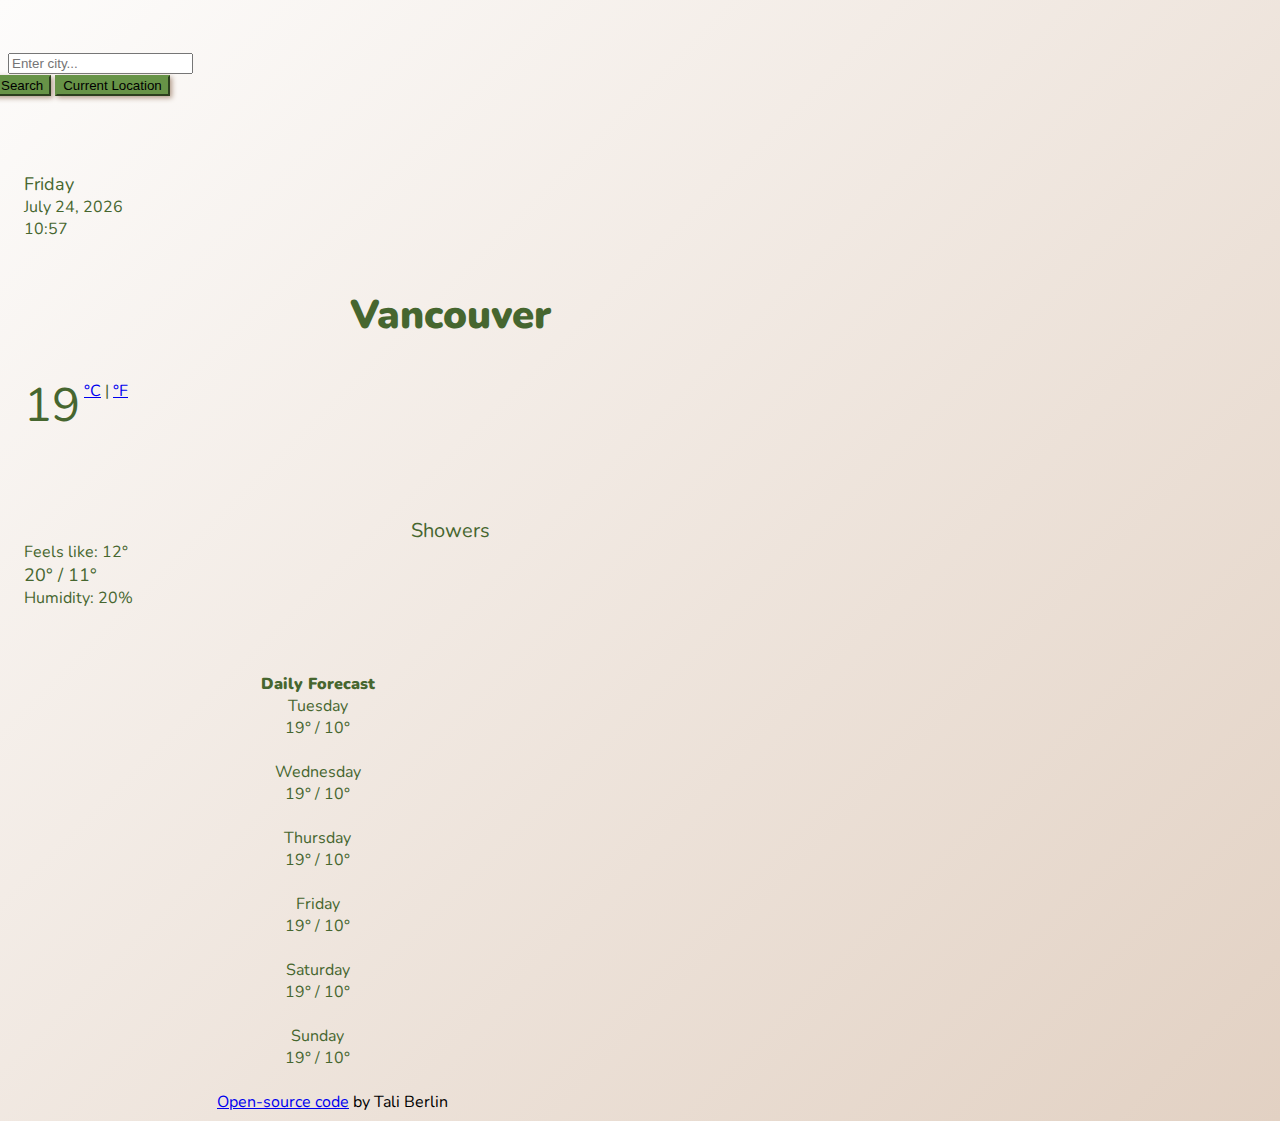
==== index.html @ 72286c4a "changed api, updated icon to reflect search" ====
<!DOCTYPE html>
<html lang="en">
  <head>
    <meta charset="UTF-8" />
    <meta http-equiv="X-UA-Compatible" content="IE=edge" />
    <meta name="viewport" content="width=device-width, initial-scale=1.0" />
    <title>Weather</title>
    <script
      src="https://kit.fontawesome.com/3ca56c3a4d.js"
      crossorigin="anonymous"
    ></script>
    <link
      rel="stylesheet"
      href="https://fonts.googleapis.com/css?family=Nunito"
    />
    <link
      href="https://cdn.jsdelivr.net/npm/bootstrap@5.2.3/dist/css/bootstrap.min.css"
      rel="stylesheet"
      integrity="sha384-rbsA2VBKQhggwzxH7pPCaAqO46MgnOM80zW1RWuH61DGLwZJEdK2Kadq2F9CUG65"
      crossorigin="anonymous"
    />
    <script src="https://cdn.jsdelivr.net/npm/axios@1.1.2/dist/axios.min.js"></script>
    <link rel="stylesheet" href="src/weather.css" />
  </head>
  <body>
    <div class="container">
      <br />
      <br />
      <form id="search-bar">
        <div class="row search">
          <div class="col search">
            <input
              type="text"
              placeholder="Enter city..."
              class="form-control"
              autocomplete="off"
              id="search-input"
            />
          </div>
          <div class="col search-btn">
            <input type="submit" value="Search" class="btn btn-primary" />
            <input
              type="submit"
              value="Current Location"
              class="btn btn-primary"
              id="current-location"
            />
          </div>
        </div>
      </form>
      <br />
      <br />
      <div class="row current-city">
        <div class="col-7 today">
          <br />
          <div class="row today-information">
            <div class="col-3 today-info">
              <div class="curr-day" id="day-of-week">Monday</div>
              <div class="date" id="date">11/21/2022</div>
              <div class="time" id="time">Last updated: 15:55</div>
            </div>
            <div class="col-9 city" id="city">Vancouver</div>
          </div>
          <br />
          <br />
          <div class="row temp">
            <div class="col-5 temp">
              <span class="curr-temp" id="curr-temp">19</span>
              <span class="temp-units" id="temp-units">
                <a href="#" id="celsius">°C</a> |
                <a href="#" id="fahrenheit">°F</a>
              </span>
            </div>
            <div class="col-5 today-icon-conditions">
              <img
                src="https://shecodes-assets.s3.amazonaws.com/api/weather/icons/few-clouds-day.png"
                alt=""
                class="today-icon"
                id="today-icon"
                width="125px"
              />
              <div class="conditions" id="conditions">Showers</div>
            </div>
          </div>
          <br />
          <div class="row curr-h-l">
            <div class="col curr-h-l-feels-like">
              <div class="feels-like" id="feels-like">Feels like: 12°</div>
              <div class="curr-high-low">
                <span id="curr-high"> 20° </span>
                /
                <span id="curr-low">11°</span>
              </div>
              <div class="humidity" id="humidity">Humidity: 20%</div>
            </div>
          </div>
        </div>
        <br />
        <div class="col-5 card">
          <div class="card-header">Daily Forecast</div>
          <div class="card-body">
            <div class="row tues">
              <div class="col-5 weekday">Tuesday</div>
              <div class="col-4">19° / 10°</div>
              <div class="col-3 forecast">
                <i class="fa-solid fa-cloud-sun-rain"></i>
              </div>
            </div>
            <br />
            <div class="row wed">
              <div class="col-5 weekday">Wednesday</div>
              <div class="col-4">19° / 10°</div>
              <div class="col-3 forecast">
                <i class="fa-solid fa-cloud-sun"></i>
              </div>
            </div>
            <br />
            <div class="row thurs">
              <div class="col-5 weekday">Thursday</div>
              <div class="col-4">19° / 10°</div>
              <div class="col-3 forecast">
                <i class="fa-solid fa-cloud-sun"></i>
              </div>
            </div>
            <br />
            <div class="row fri">
              <div class="col-5 weekday">Friday</div>
              <div class="col-4">19° / 10°</div>
              <div class="col-3 forecast">
                <i class="fa-solid fa-wind"></i>
              </div>
            </div>
            <br />
            <div class="row sat">
              <div class="col-5 weekday">Saturday</div>
              <div class="col-4">19° / 10°</div>
              <div class="col-3 forecast">
                <i class="fa-solid fa-cloud-showers-heavy"></i>
              </div>
            </div>
            <br />
            <div class="row sun">
              <div class="col-5 weekday">Sunday</div>
              <div class="col-4">19° / 10°</div>
              <div class="col-3 forecast">
                <i class="fa-solid fa-cloud-sun"></i>
              </div>
            </div>
          </div>
        </div>
      </div>
    </div>
    <br />
    <div class="source-code">
      <a href="https://github.com/taliberlin/my-new-project" target="_blank"
        >Open-source code</a
      >
      by Tali Berlin
    </div>
    <script src="src/weather.js"></script>
  </body>
</html>
---- src/weather.css ----
body {
  font-family: "Nunito", Arial, Helvetica, sans-serif;
  background: linear-gradient(135deg, #fdfcfb 0%, #e2d1c3 100%);
  min-height: 100vh;
  overflow-x: hidden;
}
.container {
  max-width: 80%;
}
.btn {
  background-color: #679347;
  border-color: #679347;
  position: relative;
  right: 15px;
  box-shadow: 2px 2px 5px #b29b8a;
}
.btn-primary {
  --bs-btn-bg: #527937;
  --bs-btn-border-color: #527937;
  --bs-btn-hover-bg: #527937;
  --bs-btn-hover-border-color: #527937;
  --bs-btn-focus-shadow-rgb: 49, 132, 253;
  --bs-btn-active-bg: #527937;
  --bs-btn-active-border-color: #527937;
  --bs-btn-disabled-bg: #527937;
  --bs-btn-disabled-border-color: #527937;
}
.btn:hover {
  background-color: #527937;
  border-color: #527937;
}
.today {
  padding: 1rem 1rem;
  background: transparent;
  color: #46662f;
  min-width: 0;
  position: relative;
  bottom: 6px;
}

.city {
  font-weight: 900;
  font-size: 40px;
  position: relative;
  top: 48px;
  text-transform: capitalize;
}
.conditions {
  text-transform: capitalize;
}
.curr-day,
.curr-high-low {
  font-size: 18px;
}
.curr-h-l-feels-like {
  position: relative;
  bottom: 20px;
}
.conditions {
  font-size: 20px;
}

.city,
.today-icon-conditions {
  text-align: center;
}

.temp {
  position: relative;
  top: 5px;
}

.curr-temp {
  font-size: 47px;
  position: relative;
  top: 25px;
}

.today-icon-conditions {
  font-size: 80px;
}

.card {
  background: transparent;
  max-width: 70%;
  color: #46662f;
  border: transparent;
  text-align: center;
}
.card-header {
  text-align: center;
  font-weight: 900;
  background-color: transparent;
}

.forecast {
  font-size: 25px;
}
.container {
  max-width: 70%;
}
.source-code {
  position: relative;
  left: 209px;
}
.today-icon {
  position: relative;
  bottom: 12px;
}
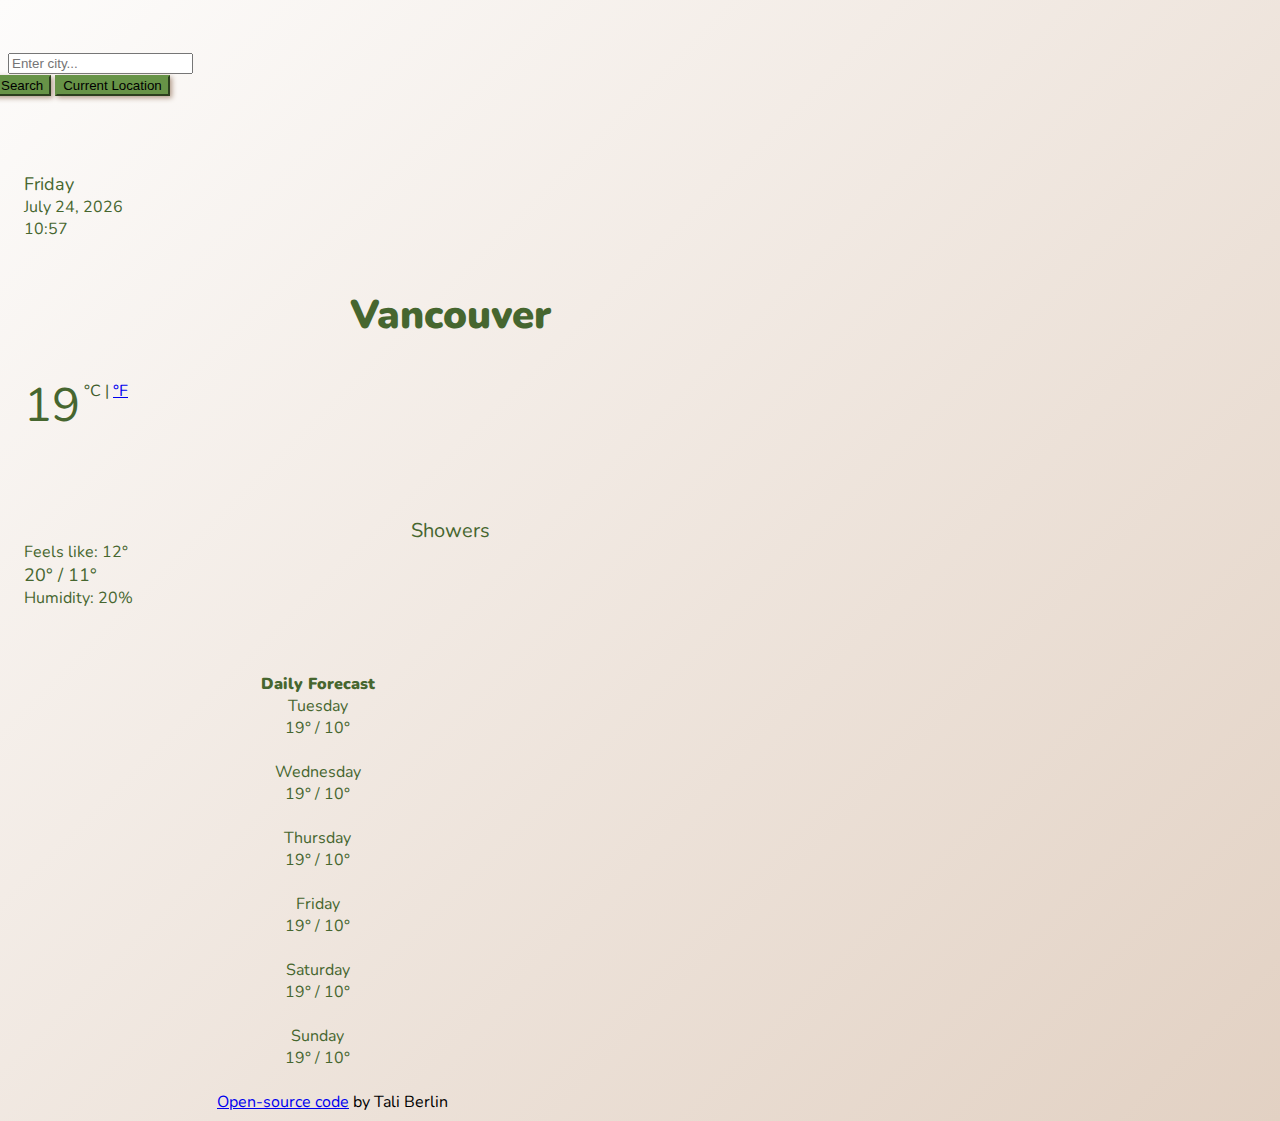
==== commit 6d4ee82c: "implemented temperature units" ====
--- a/index.html
+++ b/index.html
@@ -67,7 +67,7 @@
             <div class="col-5 temp">
               <span class="curr-temp" id="curr-temp">19</span>
               <span class="temp-units" id="temp-units">
-                <a href="#" id="celsius">°C</a> |
+                <a href="#" id="celsius" class="active">°C</a> |
                 <a href="#" id="fahrenheit">°F</a>
               </span>
             </div>
--- a/src/weather.css
+++ b/src/weather.css
@@ -107,3 +107,11 @@
   position: relative;
   bottom: 12px;
 }
+.active {
+  color: #405d2b;
+  text-decoration: none;
+}
+.active:hover {
+  color: #405d2b;
+  cursor: text;
+}
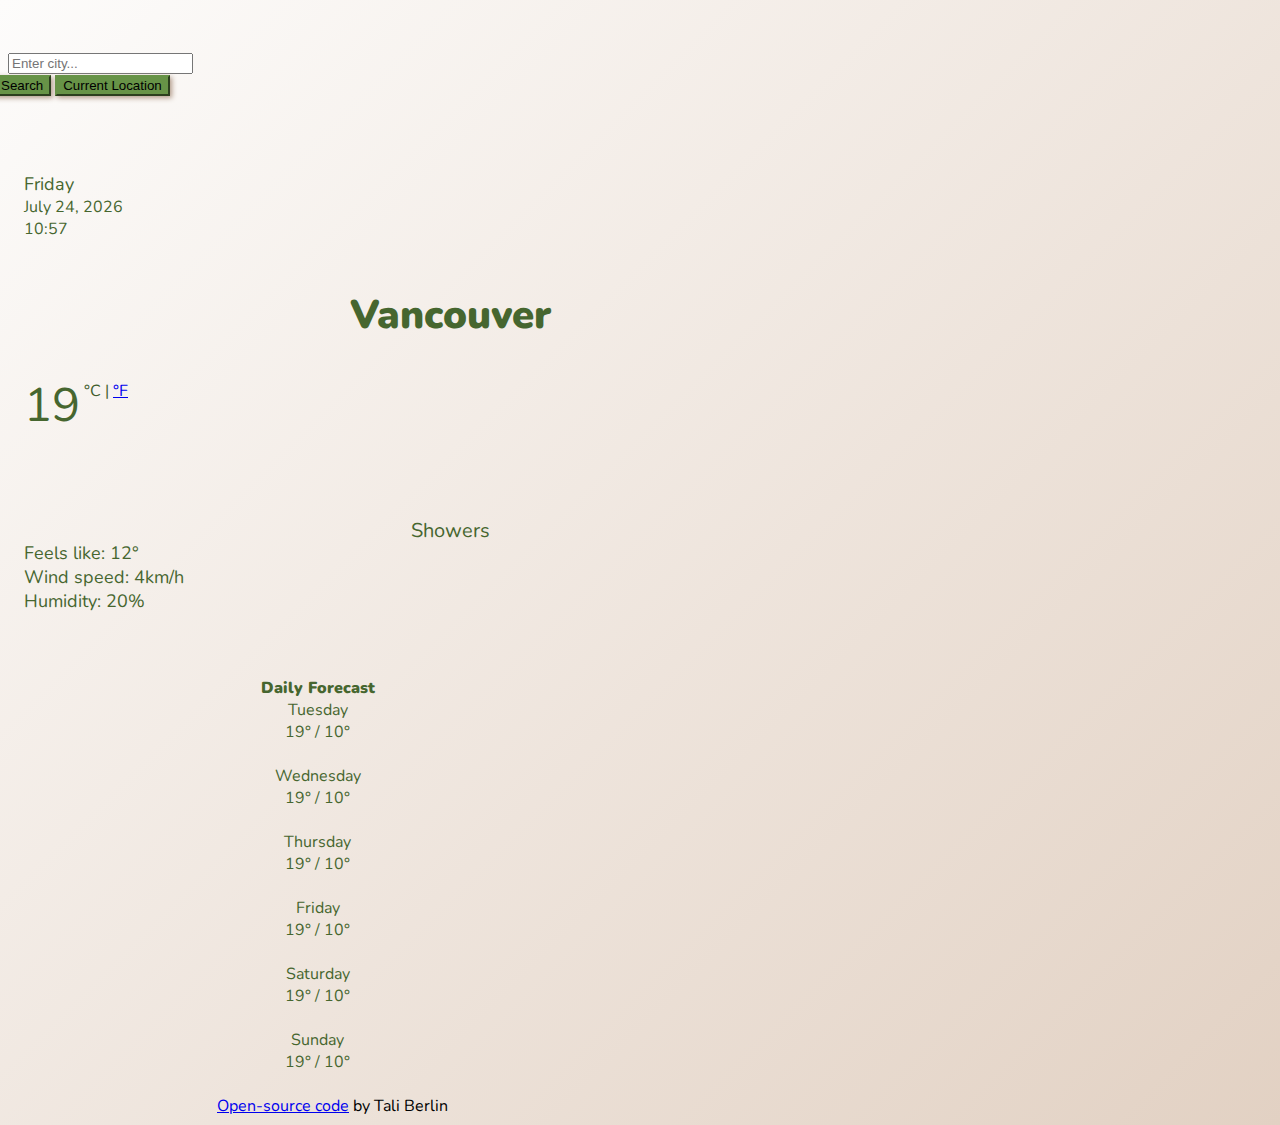
==== commit e81b6989: "changed high/low to wind speed" ====
--- a/index.html
+++ b/index.html
@@ -83,14 +83,10 @@
             </div>
           </div>
           <br />
-          <div class="row curr-h-l">
-            <div class="col curr-h-l-feels-like">
+          <div class="row wind-speed">
+            <div class="col feels-like-wind-speed">
               <div class="feels-like" id="feels-like">Feels like: 12°</div>
-              <div class="curr-high-low">
-                <span id="curr-high"> 20° </span>
-                /
-                <span id="curr-low">11°</span>
-              </div>
+              <div class="wind-speed" id="wind-speed">Wind speed: 4km/h</div>
               <div class="humidity" id="humidity">Humidity: 20%</div>
             </div>
           </div>
--- a/src/weather.css
+++ b/src/weather.css
@@ -4,6 +4,7 @@
   min-height: 100vh;
   overflow-x: hidden;
 }
+
 .container {
   max-width: 80%;
 }
@@ -49,10 +50,10 @@
   text-transform: capitalize;
 }
 .curr-day,
-.curr-high-low {
+.wind-speed {
   font-size: 18px;
 }
-.curr-h-l-feels-like {
+.feels-like-wind-speed {
   position: relative;
   bottom: 20px;
 }
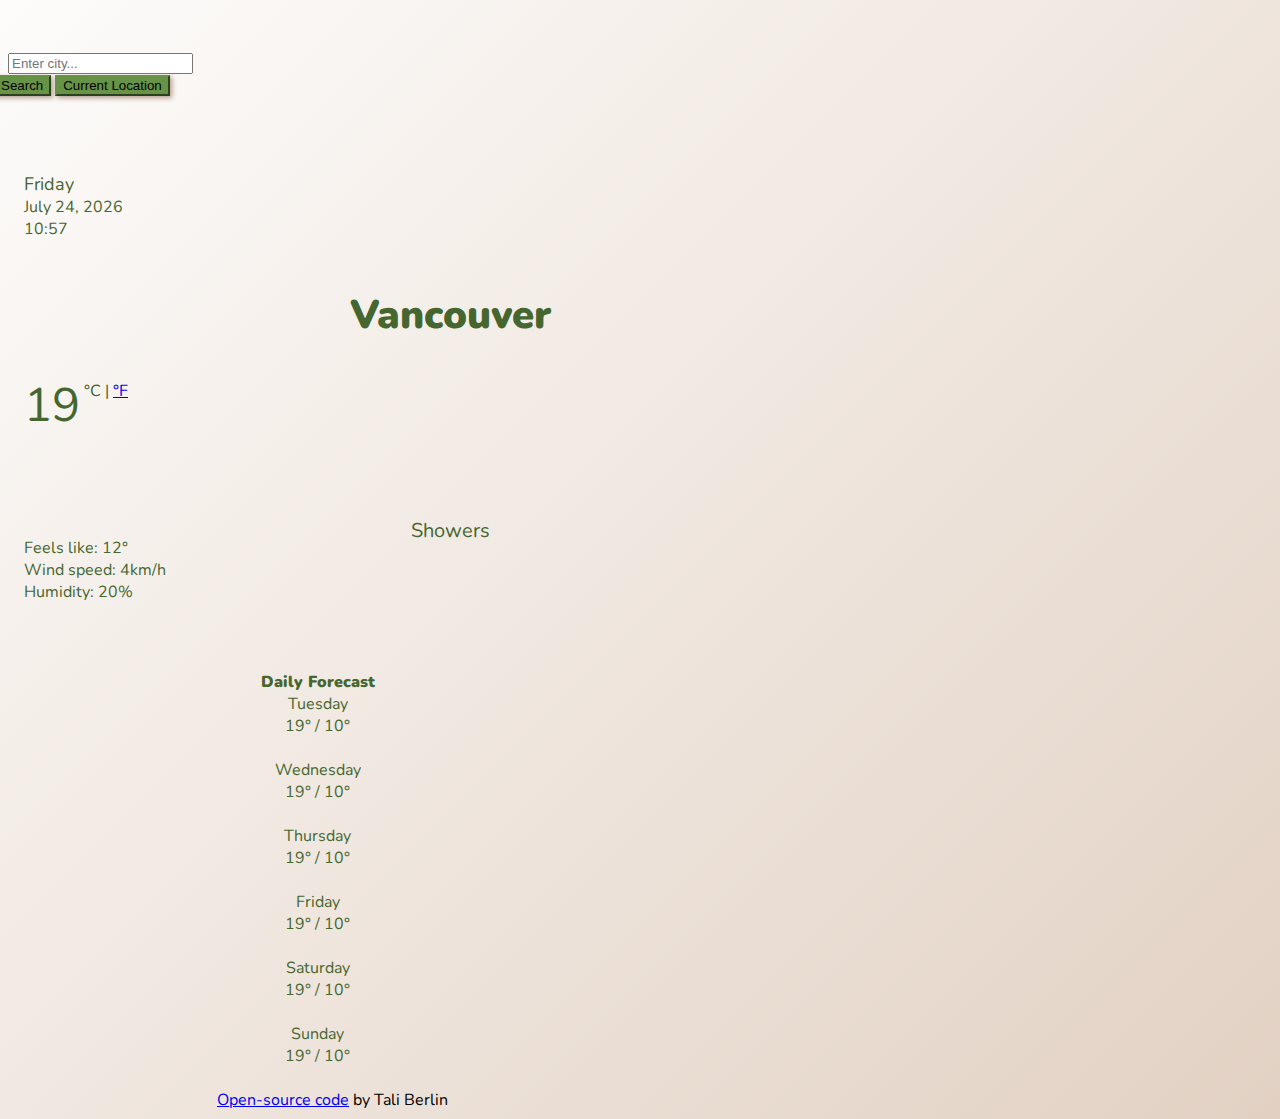
==== commit ff805047: "updated wind speed styling" ====
--- a/index.html
+++ b/index.html
@@ -83,7 +83,7 @@
             </div>
           </div>
           <br />
-          <div class="row wind-speed">
+          <div class="row feels-like-wind-speed">
             <div class="col feels-like-wind-speed">
               <div class="feels-like" id="feels-like">Feels like: 12°</div>
               <div class="wind-speed" id="wind-speed">Wind speed: 4km/h</div>
--- a/src/weather.css
+++ b/src/weather.css
@@ -49,13 +49,12 @@
 .conditions {
   text-transform: capitalize;
 }
-.curr-day,
-.wind-speed {
+.curr-day {
   font-size: 18px;
 }
 .feels-like-wind-speed {
   position: relative;
-  bottom: 20px;
+  bottom: 12px;
 }
 .conditions {
   font-size: 20px;
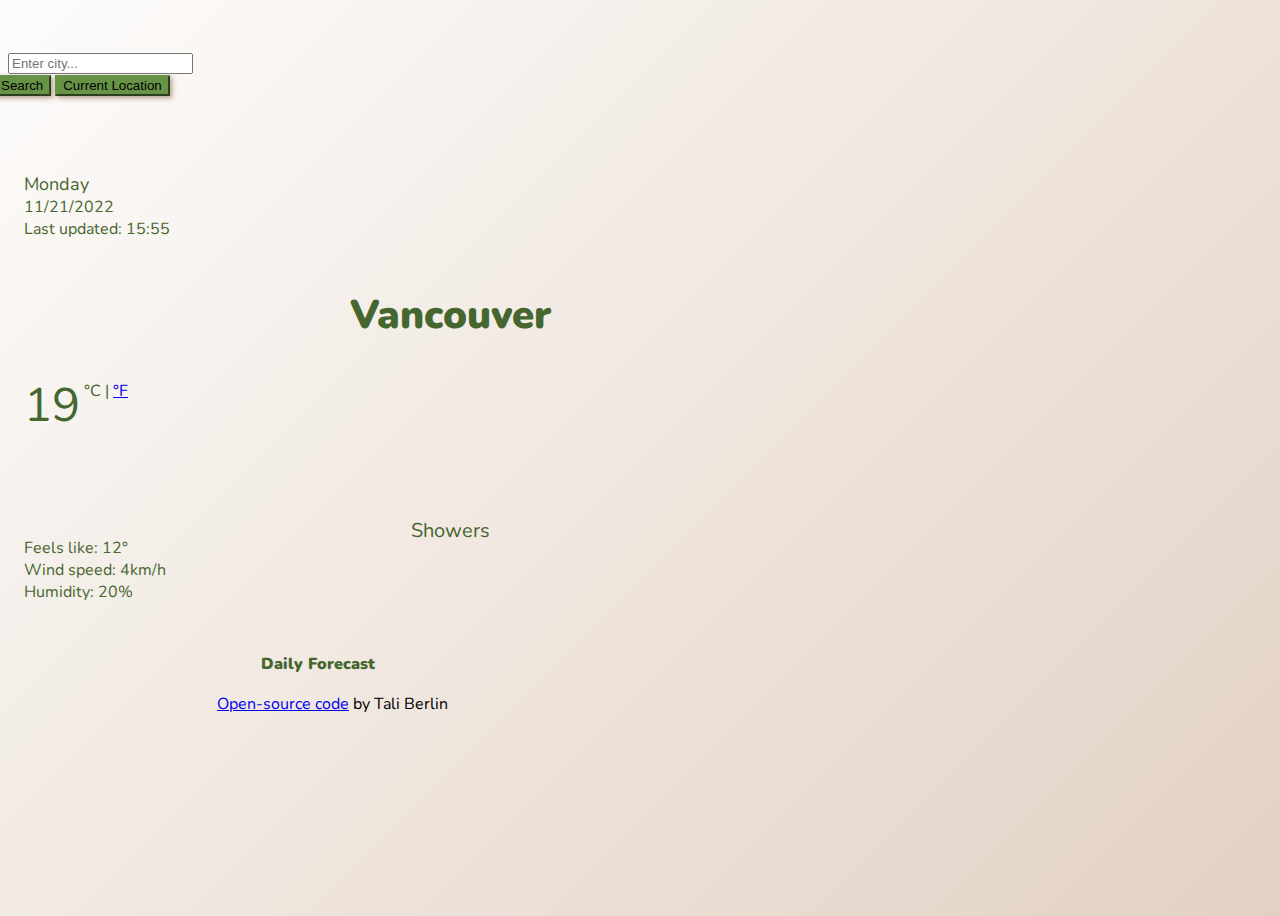
==== commit 2c251ec1: "added forecast function to javascript" ====
--- a/index.html
+++ b/index.html
@@ -94,59 +94,10 @@
         <br />
         <div class="col-5 card">
           <div class="card-header">Daily Forecast</div>
-          <div class="card-body">
-            <div class="row tues">
-              <div class="col-5 weekday">Tuesday</div>
-              <div class="col-4">19° / 10°</div>
-              <div class="col-3 forecast">
-                <i class="fa-solid fa-cloud-sun-rain"></i>
-              </div>
-            </div>
-            <br />
-            <div class="row wed">
-              <div class="col-5 weekday">Wednesday</div>
-              <div class="col-4">19° / 10°</div>
-              <div class="col-3 forecast">
-                <i class="fa-solid fa-cloud-sun"></i>
-              </div>
-            </div>
-            <br />
-            <div class="row thurs">
-              <div class="col-5 weekday">Thursday</div>
-              <div class="col-4">19° / 10°</div>
-              <div class="col-3 forecast">
-                <i class="fa-solid fa-cloud-sun"></i>
-              </div>
-            </div>
-            <br />
-            <div class="row fri">
-              <div class="col-5 weekday">Friday</div>
-              <div class="col-4">19° / 10°</div>
-              <div class="col-3 forecast">
-                <i class="fa-solid fa-wind"></i>
-              </div>
-            </div>
-            <br />
-            <div class="row sat">
-              <div class="col-5 weekday">Saturday</div>
-              <div class="col-4">19° / 10°</div>
-              <div class="col-3 forecast">
-                <i class="fa-solid fa-cloud-showers-heavy"></i>
-              </div>
-            </div>
-            <br />
-            <div class="row sun">
-              <div class="col-5 weekday">Sunday</div>
-              <div class="col-4">19° / 10°</div>
-              <div class="col-3 forecast">
-                <i class="fa-solid fa-cloud-sun"></i>
-              </div>
-            </div>
-          </div>
+          <div class="card-body" id="forecast"></div>
         </div>
       </div>
     </div>
-    <br />
     <div class="source-code">
       <a href="https://github.com/taliberlin/my-new-project" target="_blank"
         >Open-source code</a
--- a/src/weather.css
+++ b/src/weather.css
@@ -86,6 +86,8 @@
   color: #46662f;
   border: transparent;
   text-align: center;
+  position: relative;
+  bottom: 18px;
 }
 .card-header {
   text-align: center;
@@ -107,6 +109,10 @@
   position: relative;
   bottom: 12px;
 }
+.forecast-icon {
+  position: relative;
+  bottom: 15px;
+}
 .active {
   color: #405d2b;
   text-decoration: none;
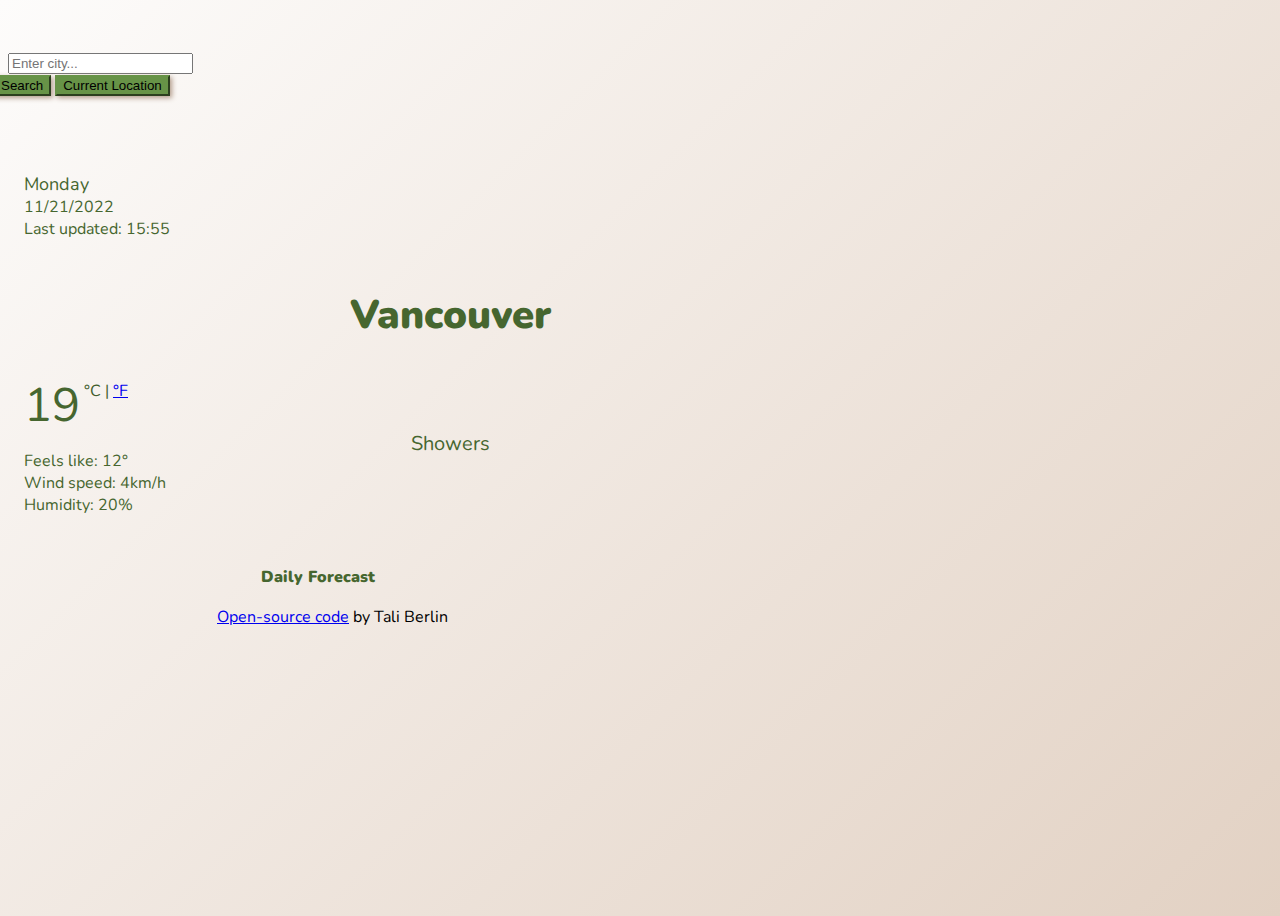
==== commit fa07f424: "implemented forecast function" ====
--- a/index.html
+++ b/index.html
@@ -77,7 +77,7 @@
                 alt=""
                 class="today-icon"
                 id="today-icon"
-                width="125px"
+                width="125"
               />
               <div class="conditions" id="conditions">Showers</div>
             </div>
--- a/src/weather.css
+++ b/src/weather.css
@@ -76,10 +76,6 @@
   top: 25px;
 }
 
-.today-icon-conditions {
-  font-size: 80px;
-}
-
 .card {
   background: transparent;
   max-width: 70%;
@@ -107,11 +103,11 @@
 }
 .today-icon {
   position: relative;
-  bottom: 12px;
+  bottom: 15px;
 }
 .forecast-icon {
   position: relative;
-  bottom: 15px;
+  bottom: 12px;
 }
 .active {
   color: #405d2b;
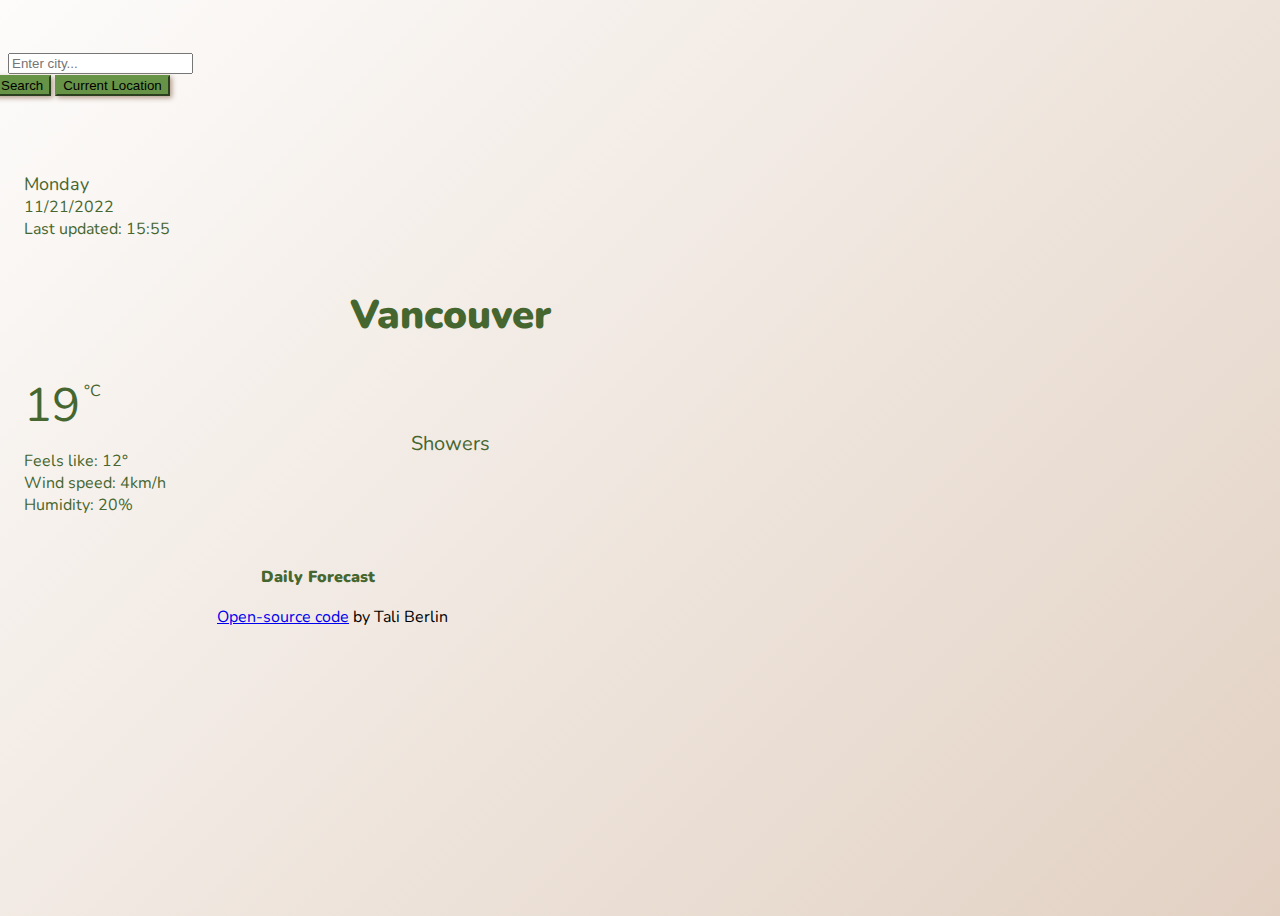
==== commit af81fc14: "removed fahrenheit unit" ====
--- a/index.html
+++ b/index.html
@@ -66,10 +66,7 @@
           <div class="row temp">
             <div class="col-5 temp">
               <span class="curr-temp" id="curr-temp">19</span>
-              <span class="temp-units" id="temp-units">
-                <a href="#" id="celsius" class="active">°C</a> |
-                <a href="#" id="fahrenheit">°F</a>
-              </span>
+              <span class="temp-unit">°C </span>
             </div>
             <div class="col-5 today-icon-conditions">
               <img
--- a/src/weather.css
+++ b/src/weather.css
@@ -4,7 +4,6 @@
   min-height: 100vh;
   overflow-x: hidden;
 }
-
 .container {
   max-width: 80%;
 }
@@ -38,7 +37,6 @@
   position: relative;
   bottom: 6px;
 }
-
 .city {
   font-weight: 900;
   font-size: 40px;
@@ -59,23 +57,19 @@
 .conditions {
   font-size: 20px;
 }
-
 .city,
 .today-icon-conditions {
   text-align: center;
 }
-
 .temp {
   position: relative;
   top: 5px;
 }
-
 .curr-temp {
   font-size: 47px;
   position: relative;
   top: 25px;
 }
-
 .card {
   background: transparent;
   max-width: 70%;
@@ -90,7 +84,6 @@
   font-weight: 900;
   background-color: transparent;
 }
-
 .forecast {
   font-size: 25px;
 }
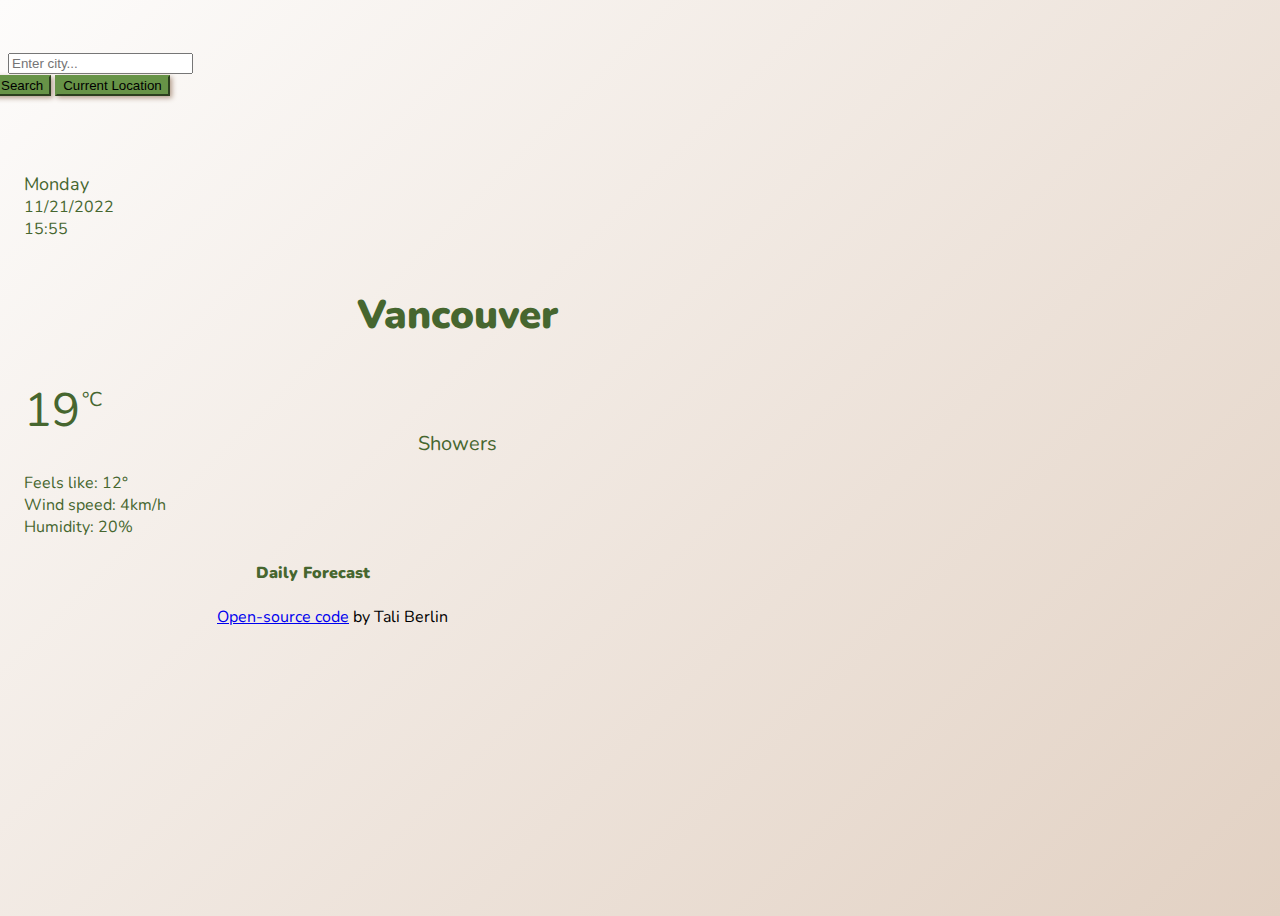
==== commit 8a9fce79: "updated styling" ====
--- a/index.html
+++ b/index.html
@@ -57,7 +57,7 @@
             <div class="col-3 today-info">
               <div class="curr-day" id="day-of-week">Monday</div>
               <div class="date" id="date">11/21/2022</div>
-              <div class="time" id="time">Last updated: 15:55</div>
+              <div class="time" id="time">15:55</div>
             </div>
             <div class="col-9 city" id="city">Vancouver</div>
           </div>
--- a/src/weather.css
+++ b/src/weather.css
@@ -37,6 +37,9 @@
   position: relative;
   bottom: 6px;
 }
+.last-updated {
+  font-size: 5px;
+}
 .city {
   font-weight: 900;
   font-size: 40px;
@@ -52,7 +55,7 @@
 }
 .feels-like-wind-speed {
   position: relative;
-  bottom: 12px;
+  bottom: 1px;
 }
 .conditions {
   font-size: 20px;
@@ -61,6 +64,11 @@
 .today-icon-conditions {
   text-align: center;
 }
+.city,
+.today-icon-conditions {
+  position: relative;
+  left: 7px;
+}
 .temp {
   position: relative;
   top: 5px;
@@ -68,7 +76,13 @@
 .curr-temp {
   font-size: 47px;
   position: relative;
-  top: 25px;
+  top: 30px;
+}
+.temp-unit {
+  font-size: 20px;
+  position: relative;
+  top: 10px;
+  right: 2px;
 }
 .card {
   background: transparent;
@@ -77,7 +91,8 @@
   border: transparent;
   text-align: center;
   position: relative;
-  bottom: 18px;
+  bottom: 22px;
+  right: 5px;
 }
 .card-header {
   text-align: center;
